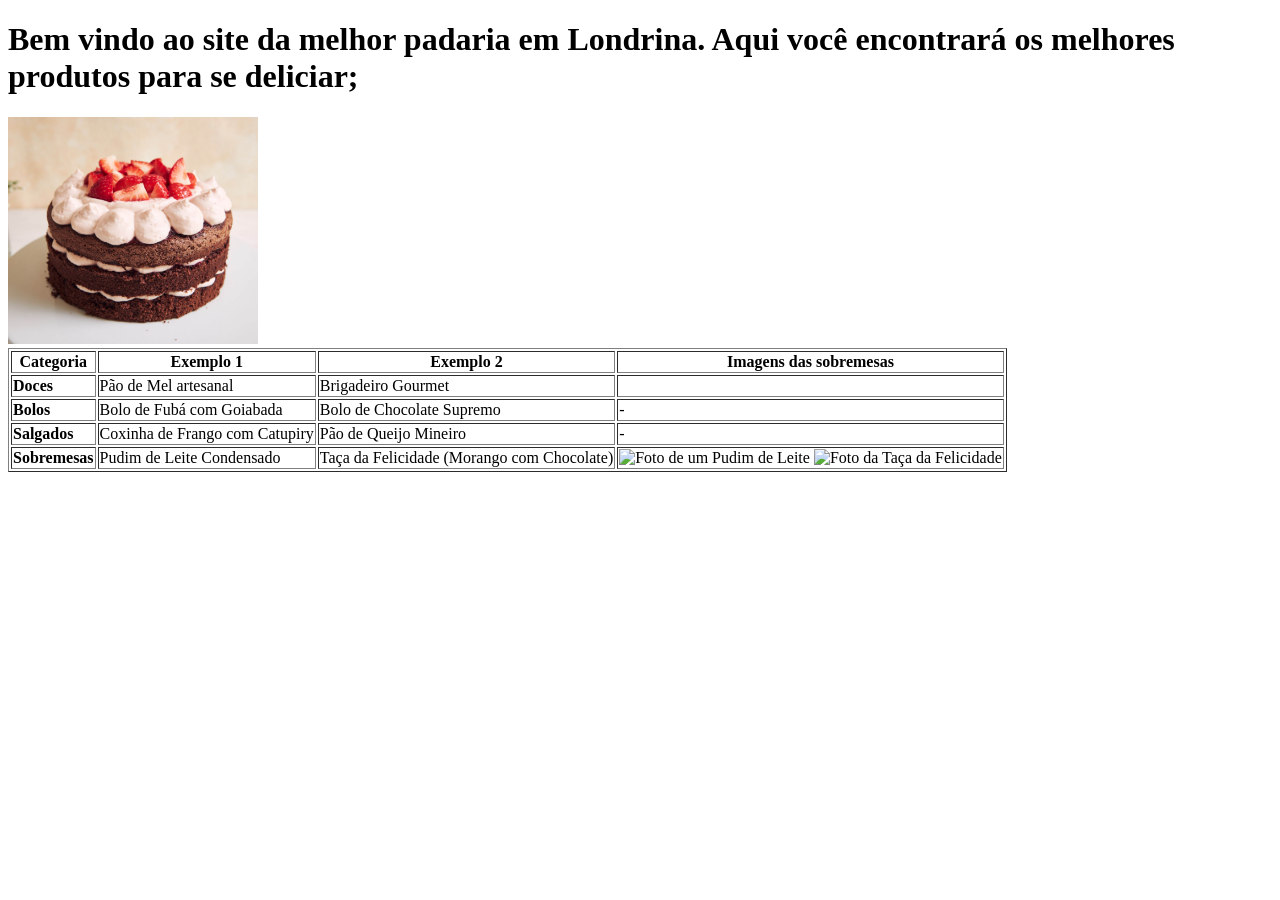
==== index.html @ a8a70957 "ok" ====
<!DOCTYPE html>
<html lang="pt-BR">
<head>
    <meta charset="UTF-8">
    <title>Padaria Star</title>
</head>
<body>

    <h1>Bem vindo ao site da melhor padaria em Londrina. Aqui você encontrará os melhores produtos para se deliciar;</h1>

    <table border="1">
        <thead>
            <tr>
                <th>Categoria</th>
                <th>Exemplo 1</th>
                <th>Exemplo 2</th>
                <th>Imagens das sobremesas</th>
            </tr>
        </thead>
        <tbody>
            <tr>
                <td><strong>Doces</strong></td>
                <td>Pão de Mel artesanal</td>
                <td>Brigadeiro Gourmet</td>
                <td></td><img src="bolo.png" alt="Faça sua encomenda" width="250" ></td></td>
          </tr>
          <tr>
                <td><strong>Bolos</strong></td>
                <td>Bolo de Fubá com Goiabada</td>
                <td>Bolo de Chocolate Supremo</td>
                <td>-</td>
          </tr>
          <tr>
                <td><strong>Salgados</strong></td>
                <td>Coxinha de Frango com Catupiry</td>
                <td>Pão de Queijo Mineiro</td>
                <td>-</td>
          </tr>
          <tr>
                <td><strong>Sobremesas</strong></td>
                <td>Pudim de Leite Condensado</td>
                <td>Taça da Felicidade (Morango com Chocolate)</td>
                <td>
                    <img src="caminho-da-imagem-pudim.jpg" alt="Foto de um Pudim de Leite" width="100">
                    <img src="caminho-da-imagem-taca.jpg" alt="Foto da Taça da Felicidade" width="100">
                </td>
            </tr>
        </tbody>
    </table>

</body>
</html>
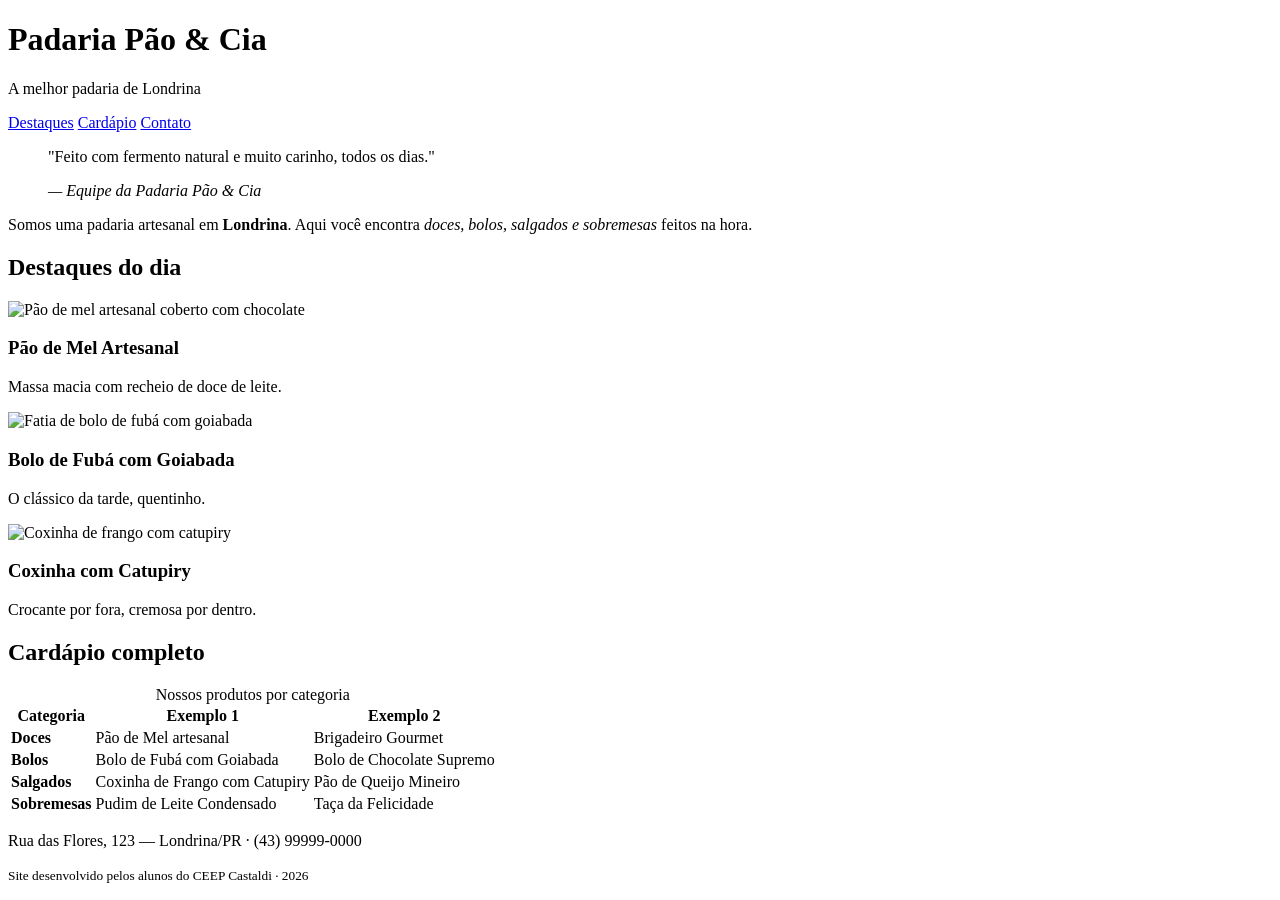
==== commit 50b4626c: "ok" ====
--- a/index.html
+++ b/index.html
@@ -2,51 +2,102 @@
 <html lang="pt-BR">
 <head>
     <meta charset="UTF-8">
-    <title>Padaria Star</title>
+    <meta name="viewport" content="width=device-width, initial-scale=1.0">
+    <title>Padaria em Londrina</title>
+    <link rel="stylesheet" href="style.css">
 </head>
 <body>
 
-    <h1>Bem vindo ao site da melhor padaria em Londrina. Aqui você encontrará os melhores produtos para se deliciar;</h1>
+    <!-- CABEÇALHO: identidade + menu de navegação -->
+    <header class="cabecalho">
+        <h1>Padaria Pão &amp; Cia</h1>
+        <p class="subtitulo">A melhor padaria de Londrina</p>
+        <nav class="menu">
+            <a href="#destaques">Destaques</a>
+            <a href="#cardapio">Cardápio</a>
+            <a href="#contato">Contato</a>
+        </nav>
+    </header>
 
-    <table border="1">
-        <thead>
-            <tr>
-                <th>Categoria</th>
-                <th>Exemplo 1</th>
-                <th>Exemplo 2</th>
-                <th>Imagens das sobremesas</th>
-            </tr>
-        </thead>
-        <tbody>
-            <tr>
-                <td><strong>Doces</strong></td>
-                <td>Pão de Mel artesanal</td>
-                <td>Brigadeiro Gourmet</td>
-                <td></td><img src="bolo.png" alt="Faça sua encomenda" width="250" ></td></td>
-          </tr>
-          <tr>
-                <td><strong>Bolos</strong></td>
-                <td>Bolo de Fubá com Goiabada</td>
-                <td>Bolo de Chocolate Supremo</td>
-                <td>-</td>
-          </tr>
-          <tr>
-                <td><strong>Salgados</strong></td>
-                <td>Coxinha de Frango com Catupiry</td>
-                <td>Pão de Queijo Mineiro</td>
-                <td>-</td>
-          </tr>
-          <tr>
-                <td><strong>Sobremesas</strong></td>
-                <td>Pudim de Leite Condensado</td>
-                <td>Taça da Felicidade (Morango com Chocolate)</td>
-                <td>
-                    <img src="caminho-da-imagem-pudim.jpg" alt="Foto de um Pudim de Leite" width="100">
-                    <img src="caminho-da-imagem-taca.jpg" alt="Foto da Taça da Felicidade" width="100">
-                </td>
-            </tr>
-        </tbody>
-    </table>
+    <main>
+
+        <!-- APRESENTAÇÃO: tags de autoria (blockquote, cite, strong, em) -->
+        <section class="intro">
+            <blockquote>
+                <p>"Feito com fermento natural e muito carinho, todos os dias."</p>
+                <cite>— Equipe da Padaria Pão &amp; Cia</cite>
+            </blockquote>
+            <p>Somos uma padaria artesanal em <strong>Londrina</strong>. Aqui você encontra
+               <em>doces, bolos, salgados e sobremesas</em> feitos na hora.</p>
+        </section>
+
+        <!-- DESTAQUES: cards em Flexbox -->
+        <section id="destaques" class="destaques">
+            <h2>Destaques do dia</h2>
+            <div class="cards">
+                <article class="card">
+                    <!-- Troque a URL abaixo pelo caminho da sua foto: src="img/pao-de-mel.jpg" -->
+                    <img src="https://placehold.co/300x200?text=Pao+de+Mel" alt="Pão de mel artesanal coberto com chocolate">
+                    <h3>Pão de Mel Artesanal</h3>
+                    <p>Massa macia com recheio de doce de leite.</p>
+                </article>
+                <article class="card">
+                    <img src="https://placehold.co/300x200?text=Bolo+de+Fuba" alt="Fatia de bolo de fubá com goiabada">
+                    <h3>Bolo de Fubá com Goiabada</h3>
+                    <p>O clássico da tarde, quentinho.</p>
+                </article>
+                <article class="card">
+                    <img src="https://placehold.co/300x200?text=Coxinha" alt="Coxinha de frango com catupiry">
+                    <h3>Coxinha com Catupiry</h3>
+                    <p>Crocante por fora, cremosa por dentro.</p>
+                </article>
+            </div>
+        </section>
+
+        <!-- CARDÁPIO: a tabela original, agora semântica e estilizada -->
+        <section id="cardapio" class="cardapio">
+            <h2>Cardápio completo</h2>
+            <table class="tabela-cardapio">
+                <caption>Nossos produtos por categoria</caption>
+                <thead>
+                    <tr>
+                        <th scope="col">Categoria</th>
+                        <th scope="col">Exemplo 1</th>
+                        <th scope="col">Exemplo 2</th>
+                    </tr>
+                </thead>
+                <tbody>
+                    <tr>
+                        <td><strong>Doces</strong></td>
+                        <td>Pão de Mel artesanal</td>
+                        <td>Brigadeiro Gourmet</td>
+                    </tr>
+                    <tr>
+                        <td><strong>Bolos</strong></td>
+                        <td>Bolo de Fubá com Goiabada</td>
+                        <td>Bolo de Chocolate Supremo</td>
+                    </tr>
+                    <tr>
+                        <td><strong>Salgados</strong></td>
+                        <td>Coxinha de Frango com Catupiry</td>
+                        <td>Pão de Queijo Mineiro</td>
+                    </tr>
+                    <tr>
+                        <td><strong>Sobremesas</strong></td>
+                        <td>Pudim de Leite Condensado</td>
+                        <td>Taça da Felicidade</td>
+                    </tr>
+                </tbody>
+            </table>
+        </section>
+
+    </main>
+
+    <!-- RODAPÉ -->
+    <footer id="contato" class="rodape">
+        <p>Rua das Flores, 123 — Londrina/PR · (43) 99999-0000</p>
+        <p><small>Site desenvolvido pelos alunos do CEEP Castaldi · 2026</small></p>
+    </footer>
 
 </body>
-</html>+</html>
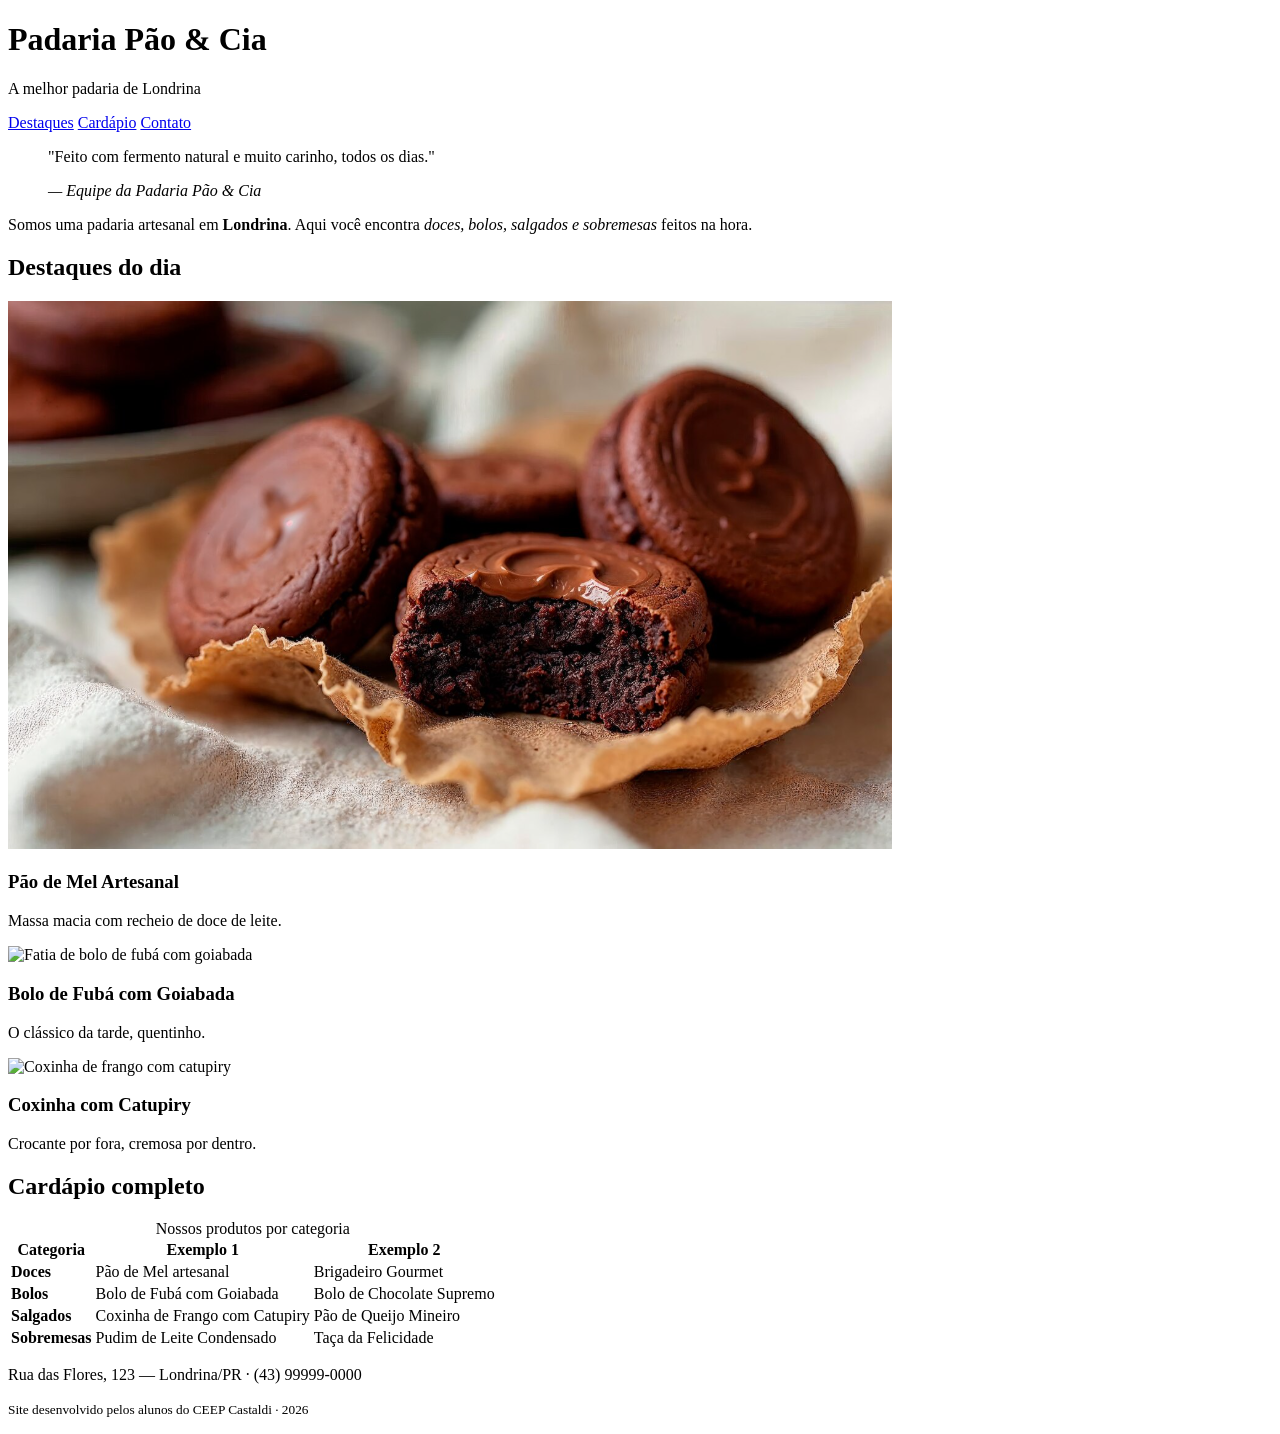
==== commit 66f7f424: "ok" ====
--- a/index.html
+++ b/index.html
@@ -37,7 +37,7 @@
             <div class="cards">
                 <article class="card">
                     <!-- Troque a URL abaixo pelo caminho da sua foto: src="img/pao-de-mel.jpg" -->
-                    <img src="https://placehold.co/300x200?text=Pao+de+Mel" alt="Pão de mel artesanal coberto com chocolate">
+                    <img src="pãodemel.png" alt="Pão de mel artesanal coberto com chocolate">
                     <h3>Pão de Mel Artesanal</h3>
                     <p>Massa macia com recheio de doce de leite.</p>
                 </article>
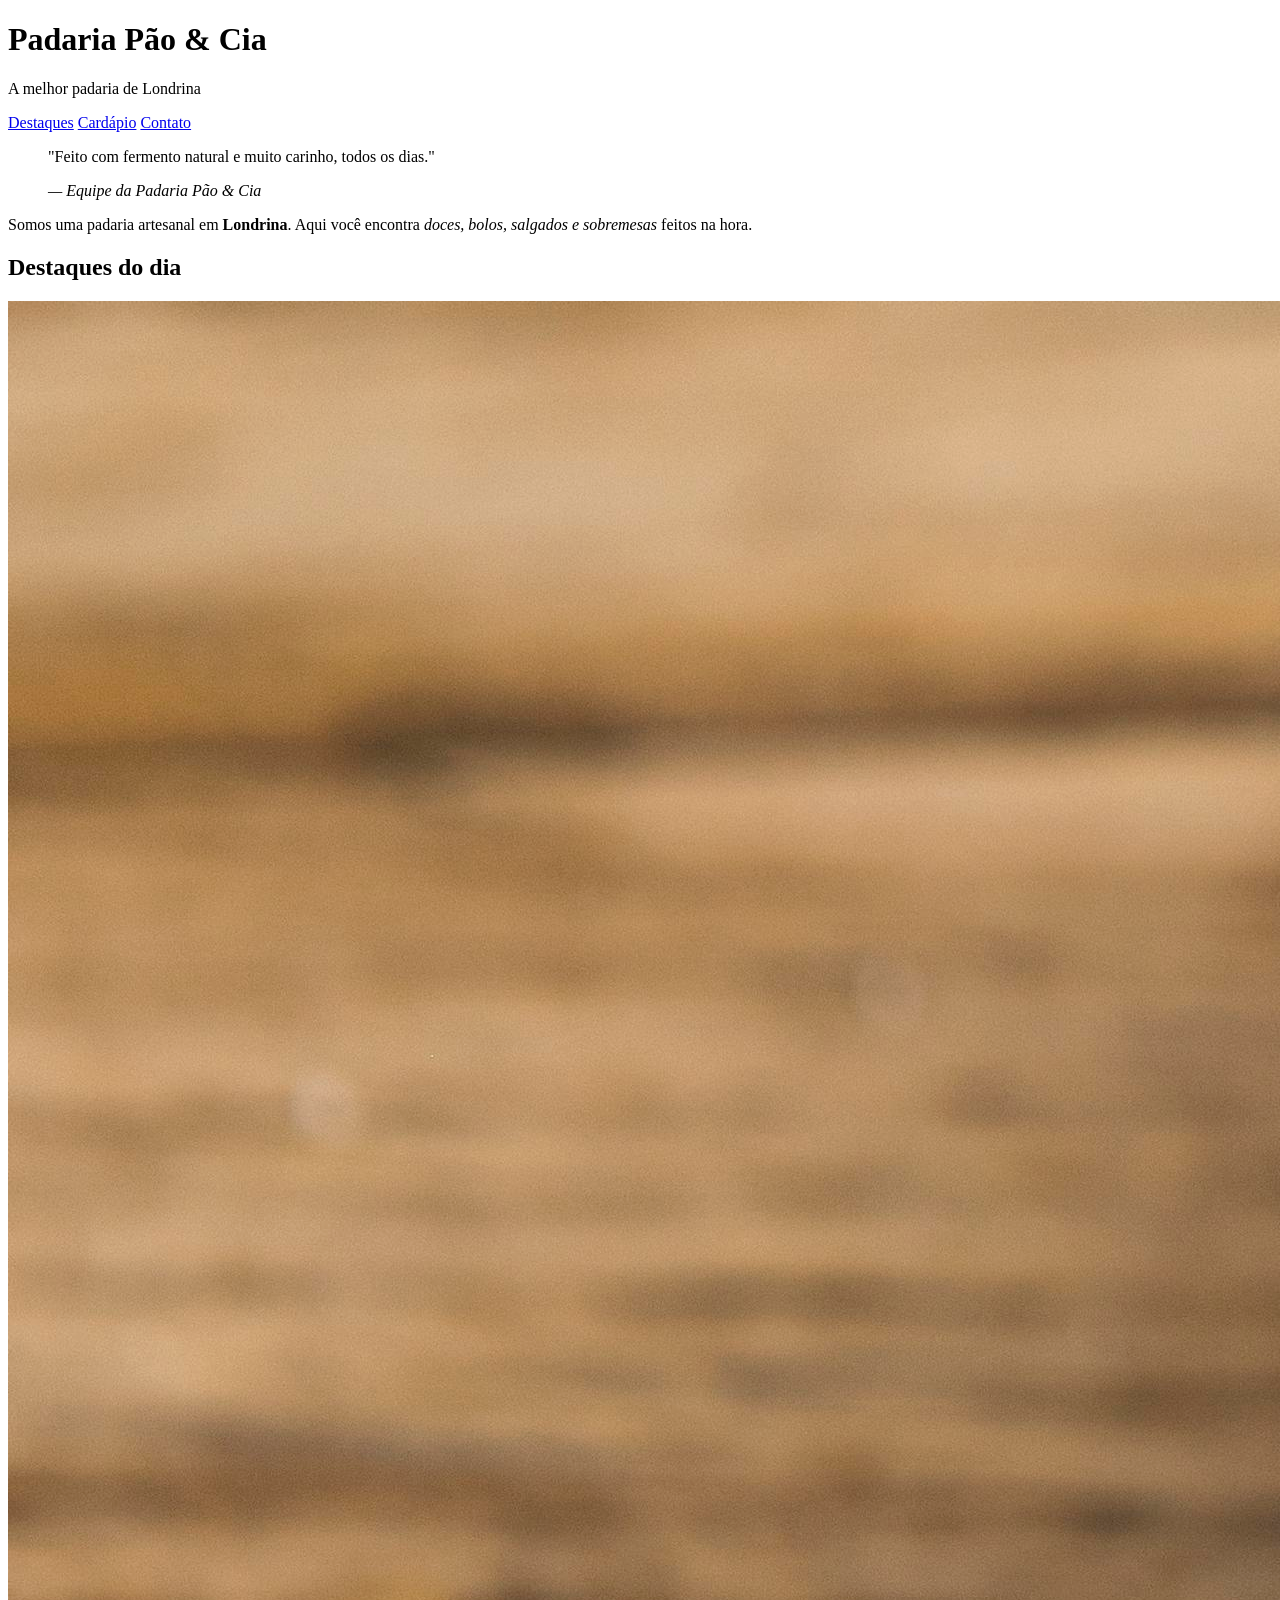
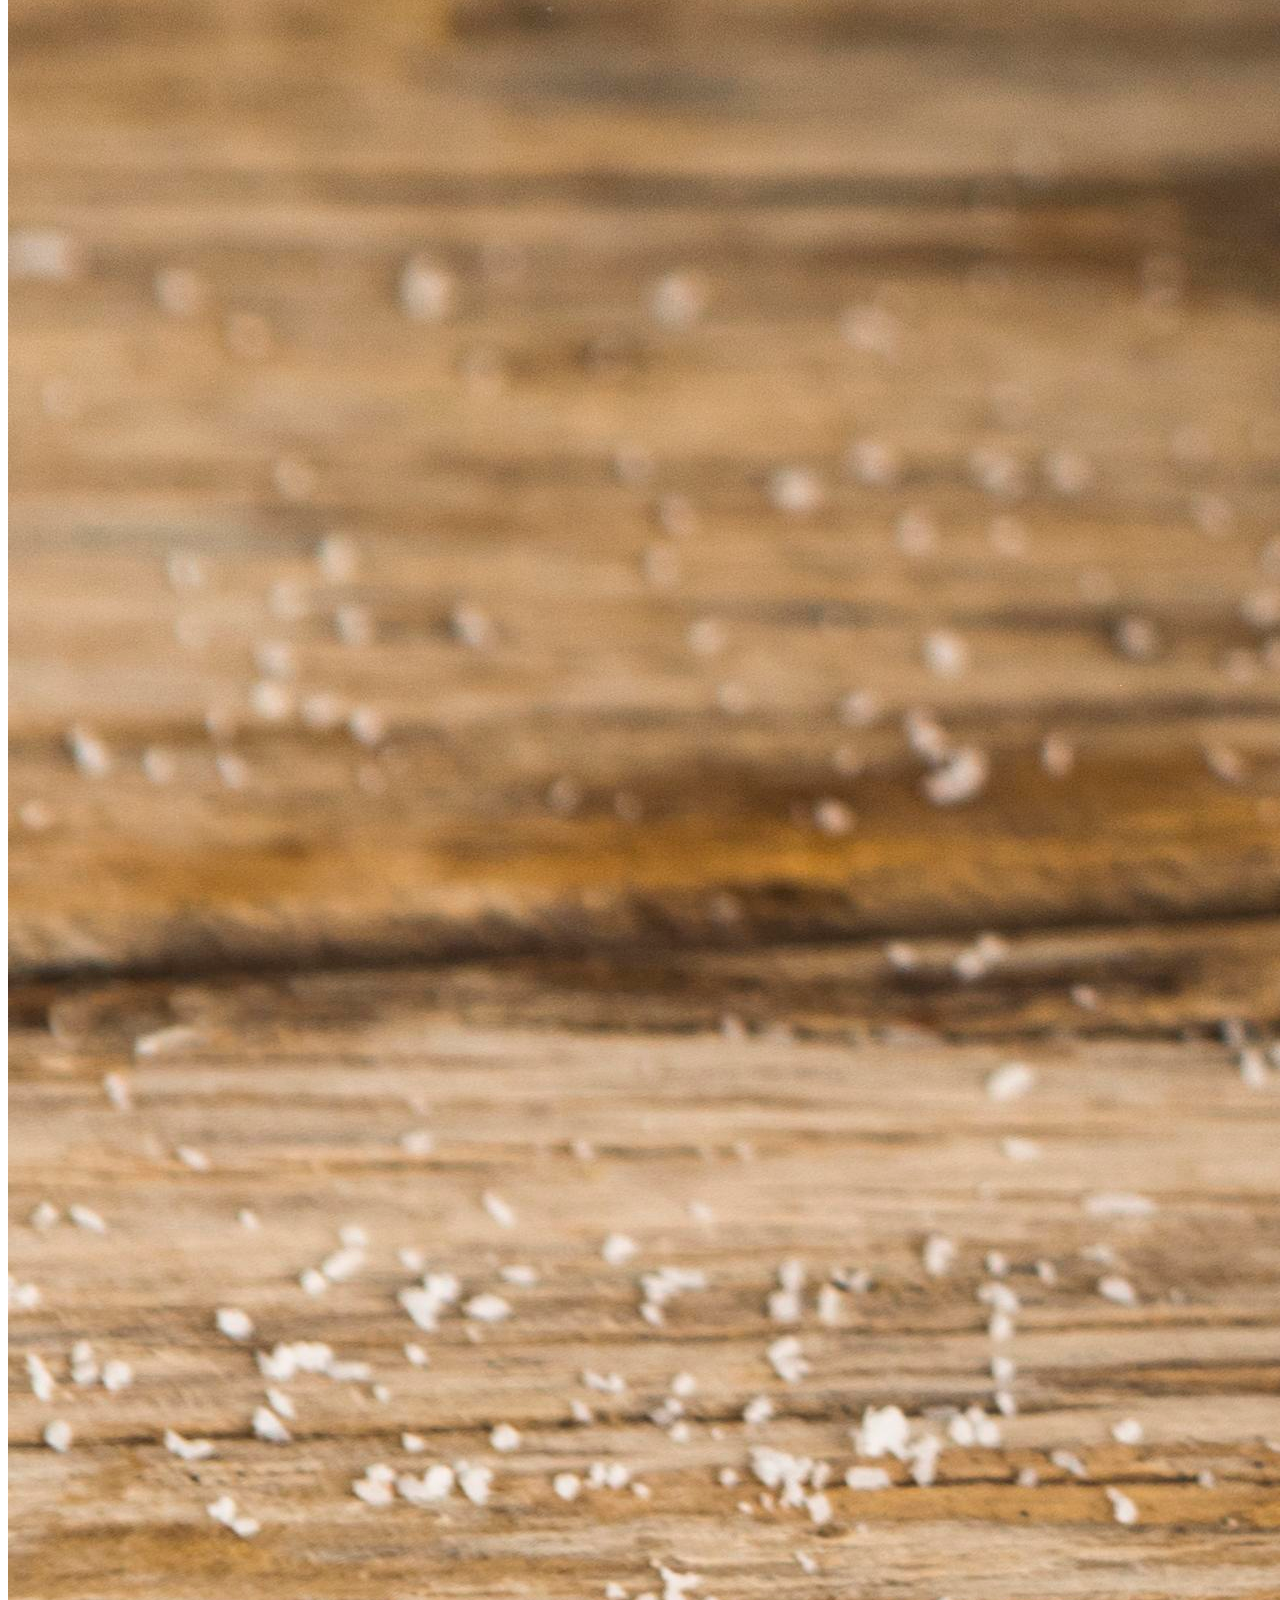
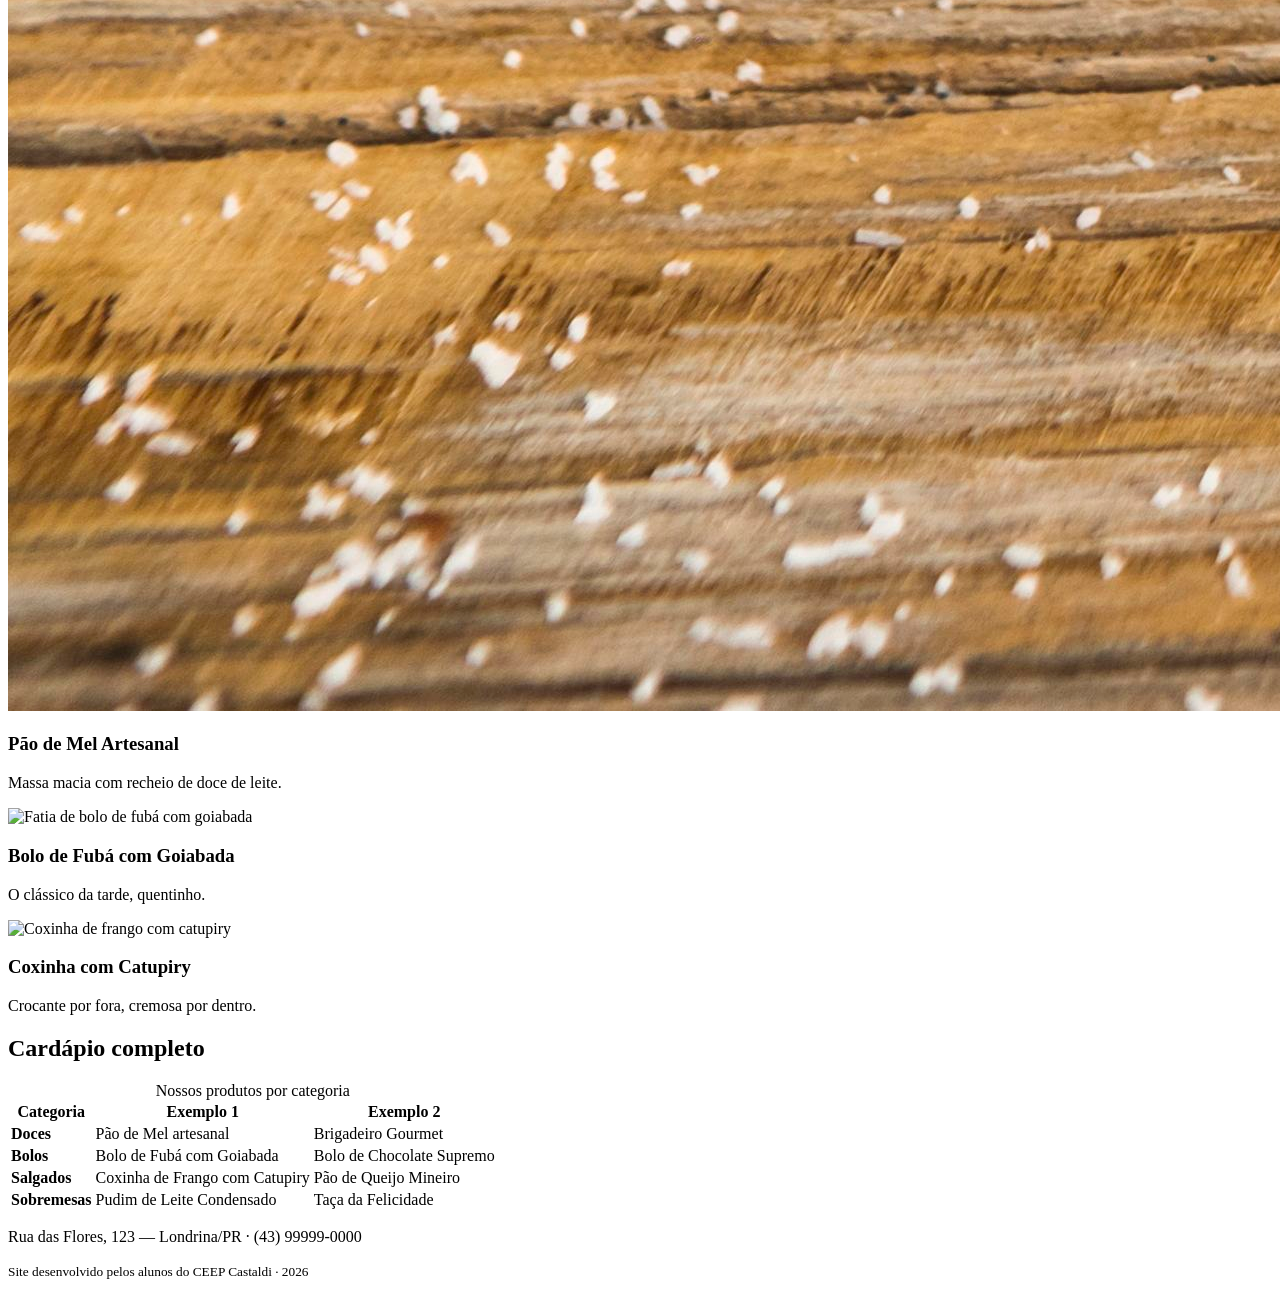
==== commit 893d1ee7: "ok" ====
--- a/index.html
+++ b/index.html
@@ -37,7 +37,7 @@
             <div class="cards">
                 <article class="card">
                     <!-- Troque a URL abaixo pelo caminho da sua foto: src="img/pao-de-mel.jpg" -->
-                    <img src="pãodemel.png" alt="Pão de mel artesanal coberto com chocolate">
+                    <img src="paodemel.png" alt="Pão de mel artesanal coberto com chocolate">
                     <h3>Pão de Mel Artesanal</h3>
                     <p>Massa macia com recheio de doce de leite.</p>
                 </article>
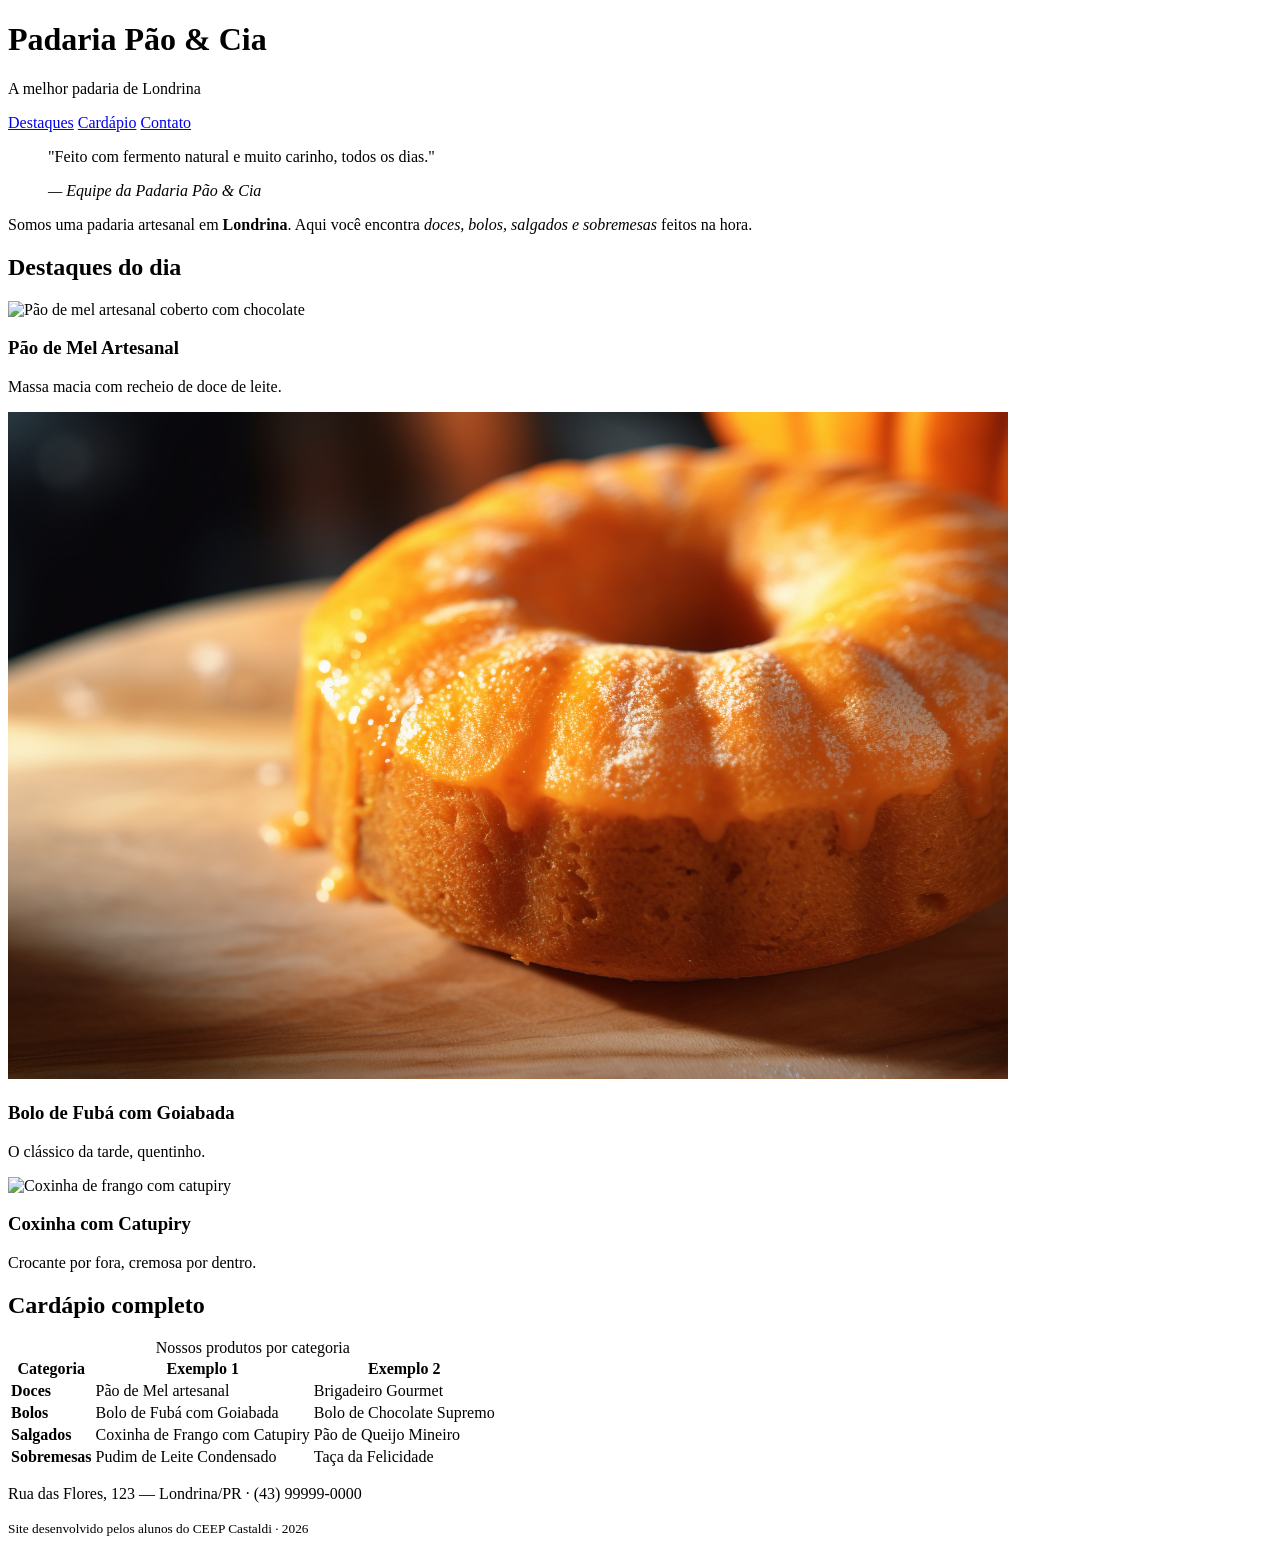
==== commit 9b608fdd: "ok" ====
--- a/index.html
+++ b/index.html
@@ -42,7 +42,7 @@
                     <p>Massa macia com recheio de doce de leite.</p>
                 </article>
                 <article class="card">
-                    <img src="https://placehold.co/300x200?text=Bolo+de+Fuba" alt="Fatia de bolo de fubá com goiabada">
+                    <img src="bolodefuba.png" alt="Fatia de bolo de fubá com goiabada">
                     <h3>Bolo de Fubá com Goiabada</h3>
                     <p>O clássico da tarde, quentinho.</p>
                 </article>
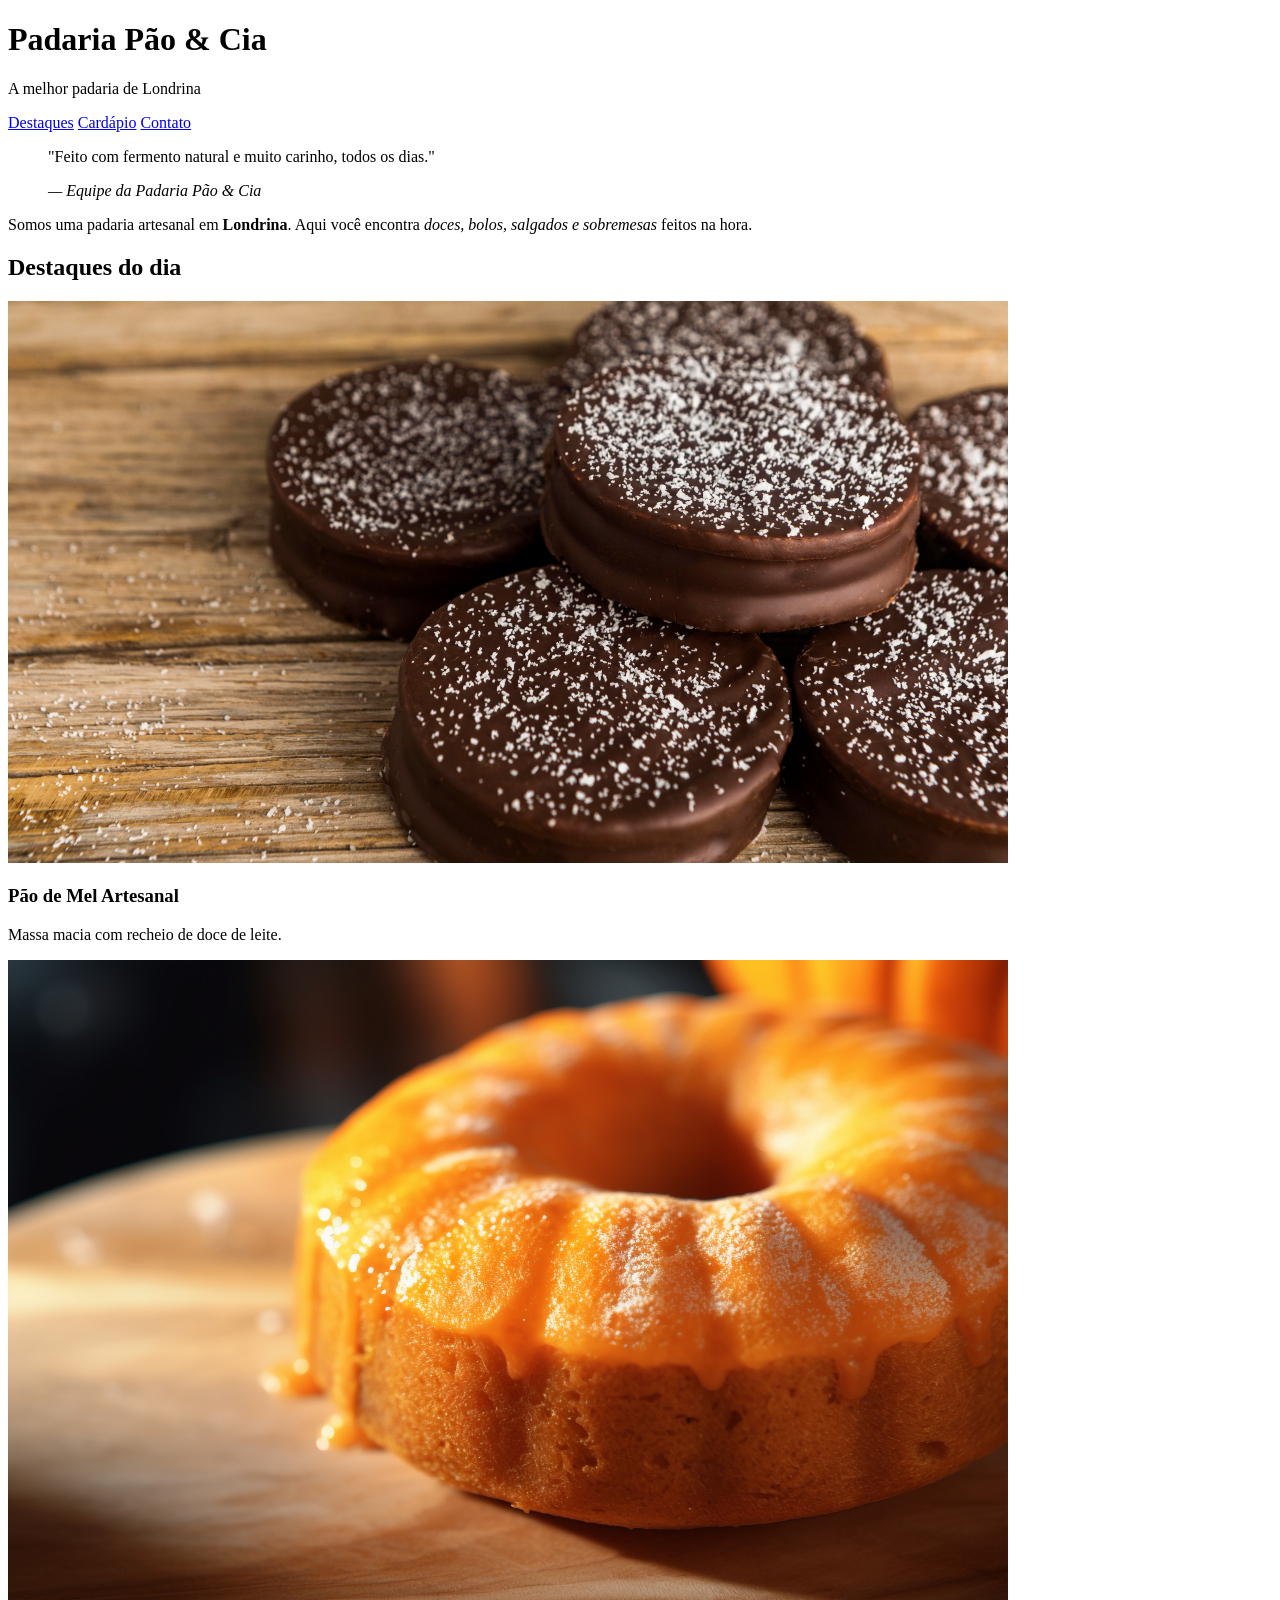
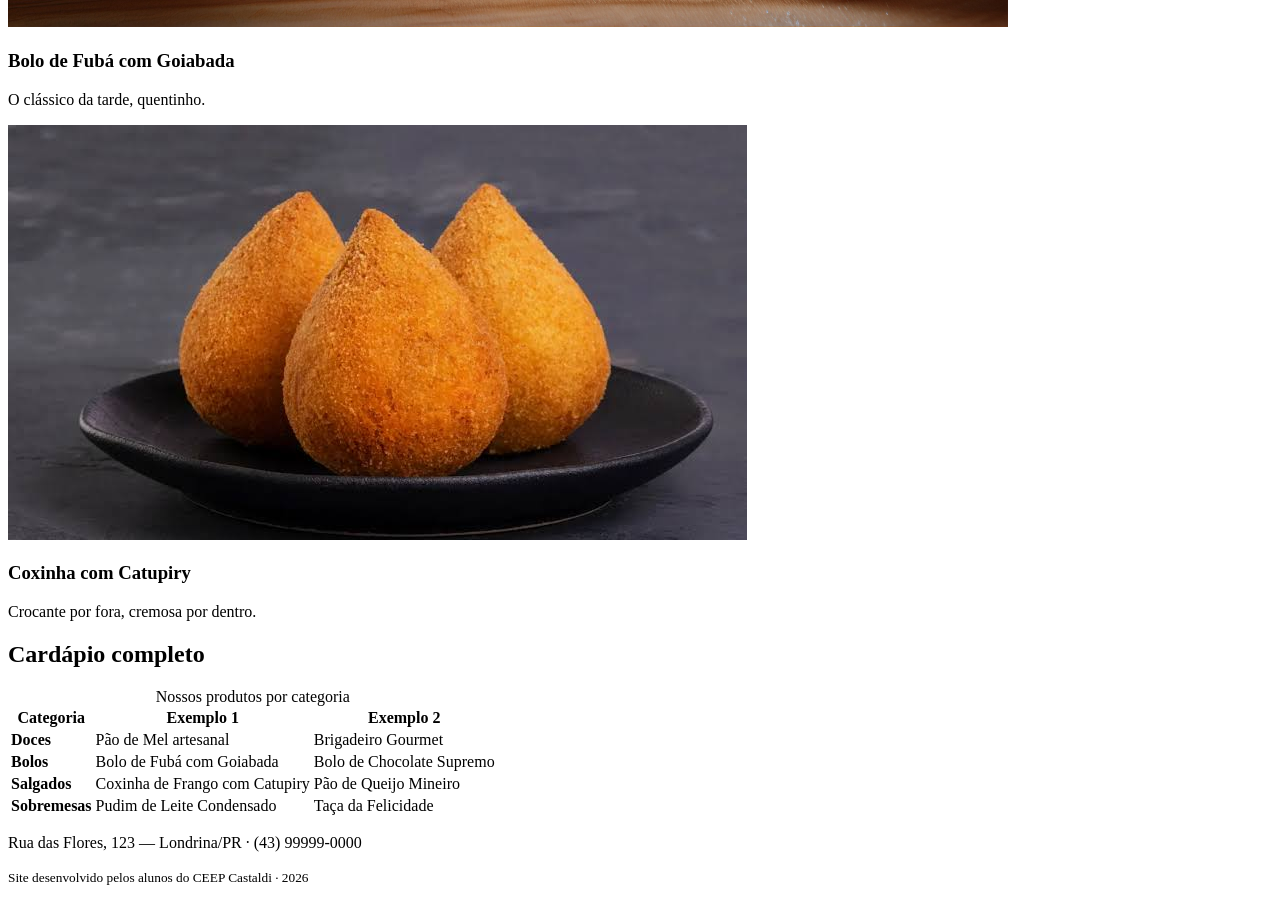
==== commit 285d5650: "ok" ====
--- a/index.html
+++ b/index.html
@@ -47,7 +47,7 @@
                     <p>O clássico da tarde, quentinho.</p>
                 </article>
                 <article class="card">
-                    <img src="https://placehold.co/300x200?text=Coxinha" alt="Coxinha de frango com catupiry">
+                    <img src="coxinha.png" alt="Coxinha de frango com catupiry">
                     <h3>Coxinha com Catupiry</h3>
                     <p>Crocante por fora, cremosa por dentro.</p>
                 </article>
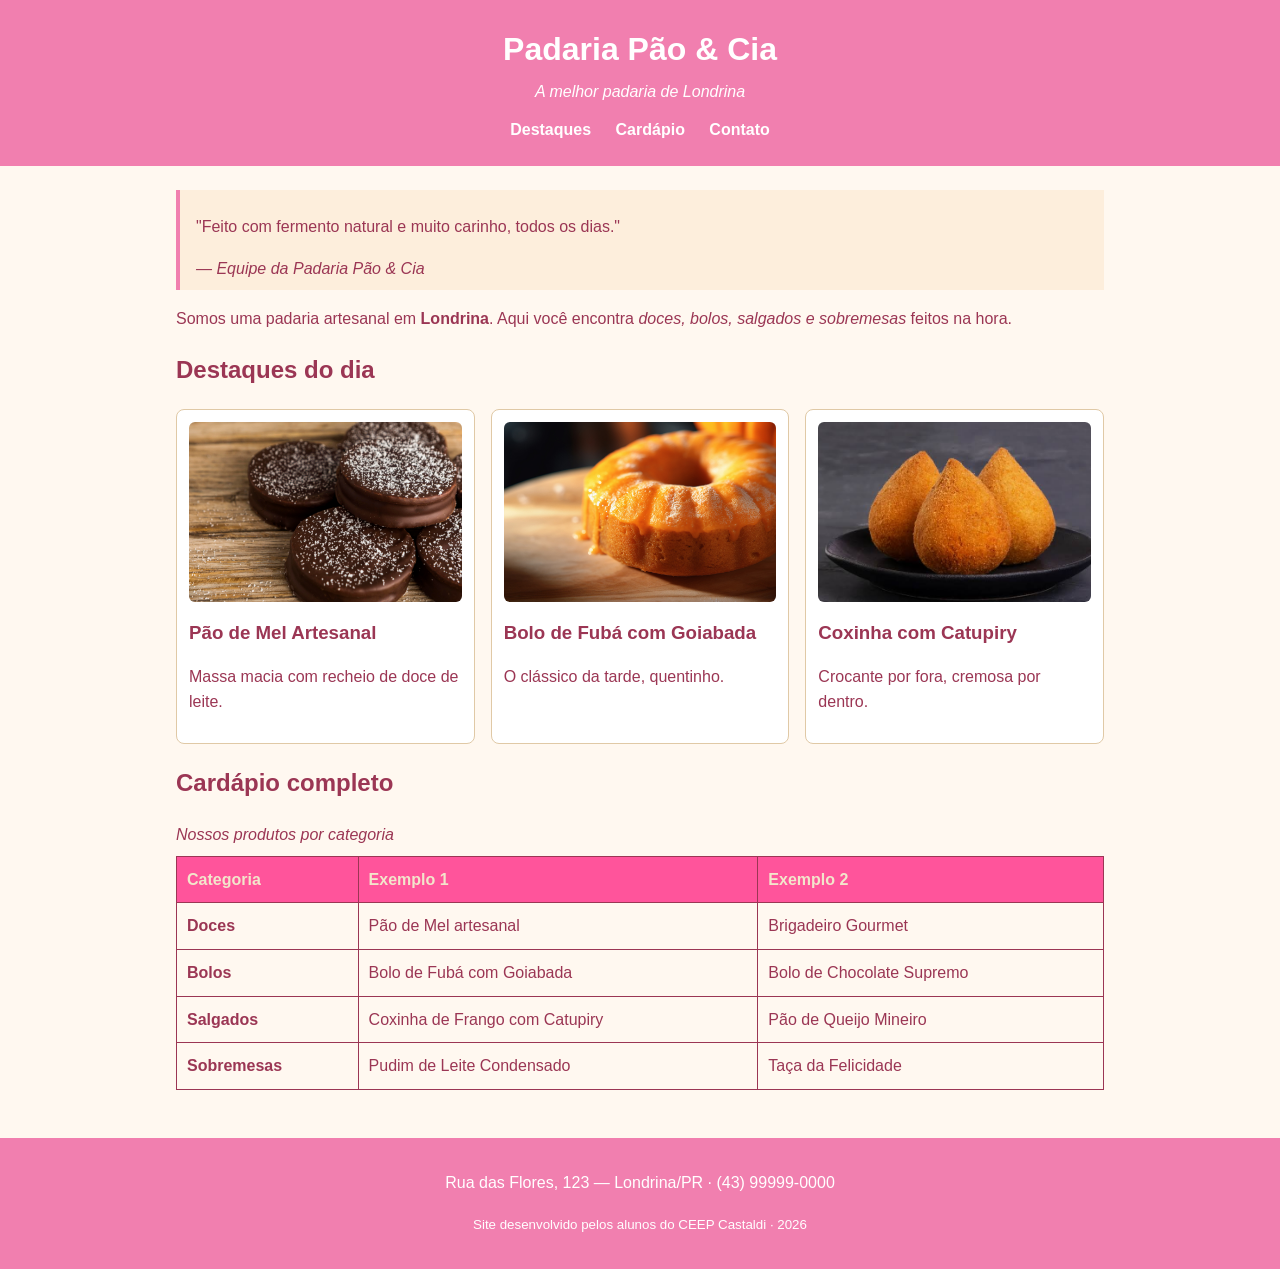
==== commit 74ef68b4: "ok" ====
--- a/index.html
+++ b/index.html
@@ -14,7 +14,7 @@
         <p class="subtitulo">A melhor padaria de Londrina</p>
         <nav class="menu">
             <a href="#destaques">Destaques</a>
-            <a href="#cardapio">Cardápio</a>
+            <a href="cardapio.html">Cardápio</a>
             <a href="#contato">Contato</a>
         </nav>
     </header>
--- a/style.css
+++ b/style.css
@@ -0,0 +1,119 @@
+/* =========================================================
+   PADARIA PÃO & CIA — CSS do Encontro 1
+   Paleta com contraste aprovado no padrão WCAG AA
+   ========================================================= */
+
+/* box-sizing: a largura já inclui padding e borda (Box Model) */
+* {
+    box-sizing: border-box;
+}
+
+body {
+    font-family: Arial, Helvetica, sans-serif;
+    line-height: 1.6;
+    margin: 0;
+    color: #9b3654;  /* marrom escuro (texto) */
+    background-color: #FFF8F0;  /* creme (fundo) */
+}
+
+/* ===== Cabeçalho ===== */
+.cabecalho {
+    background-color: #f17faf;  /* âmbar escuro — texto branco tem contraste AA */
+    color: #FFFFFF;
+    text-align: center;
+    padding: 24px 16px;
+}
+
+.cabecalho h1 {
+    margin: 0;
+}
+
+.subtitulo {
+    margin: 4px 0 12px;
+    font-style: italic;
+}
+
+.menu a {
+    color: #FFFFFF;
+    text-decoration: none;
+    margin: 0 10px;
+    font-weight: bold;
+}
+
+.menu a:hover {
+    text-decoration: underline;
+}
+
+/* ===== Área central ===== */
+main {
+    max-width: 960px;
+    margin: 0 auto;    /* centraliza a página */
+    padding: 24px 16px;
+}
+
+blockquote {
+    border-left: 4px solid #f17faf;
+    margin: 0 0 16px;
+    padding: 8px 16px;
+    background-color: #FDEEDC;
+}
+
+/* ===== Cards de destaque (Flexbox) ===== */
+.cards {
+    display: flex;         /* coloca os cards lado a lado */
+    flex-wrap: wrap;       /* quebra a linha em telas menores */
+    gap: 16px;             /* espaço entre os cards */
+}
+
+.card {
+    flex: 1 1 250px;       /* cresce, encolhe, largura base 250px */
+    border: 1px solid #E0C9A6;
+    border-radius: 8px;
+    padding: 12px;
+    background-color: #FFFFFF;
+}
+
+.card img {
+    width: 100%;
+    height: 180px;
+    object-fit: cover;     /* recorta a imagem sem deformar */
+    border-radius: 6px;
+}
+
+.card h3 {
+    margin: 8px 0 4px;
+}
+
+/* ===== Tabela do cardápio ===== */
+.tabela-cardapio {
+    width: 100%;
+    border-collapse: collapse;   /* junta as bordas das células */
+    margin-top: 8px;
+}
+
+.tabela-cardapio caption {
+    text-align: left;
+    font-style: italic;
+    margin-bottom: 8px;
+}
+
+.tabela-cardapio th,
+.tabela-cardapio td {
+    border: 1px solid #9b3654;
+    padding: 10px;
+    text-align: left;
+}
+
+.tabela-cardapio thead {
+    background-color: #ff549b;
+    color: #f3e5cb;
+}
+
+/* ===== Rodapé ===== */
+.rodape {
+    background-color: #f17faf;
+    color: #FFFFFF;
+    text-align: center;
+    padding: 16px;
+    margin-top: 24px;
+}
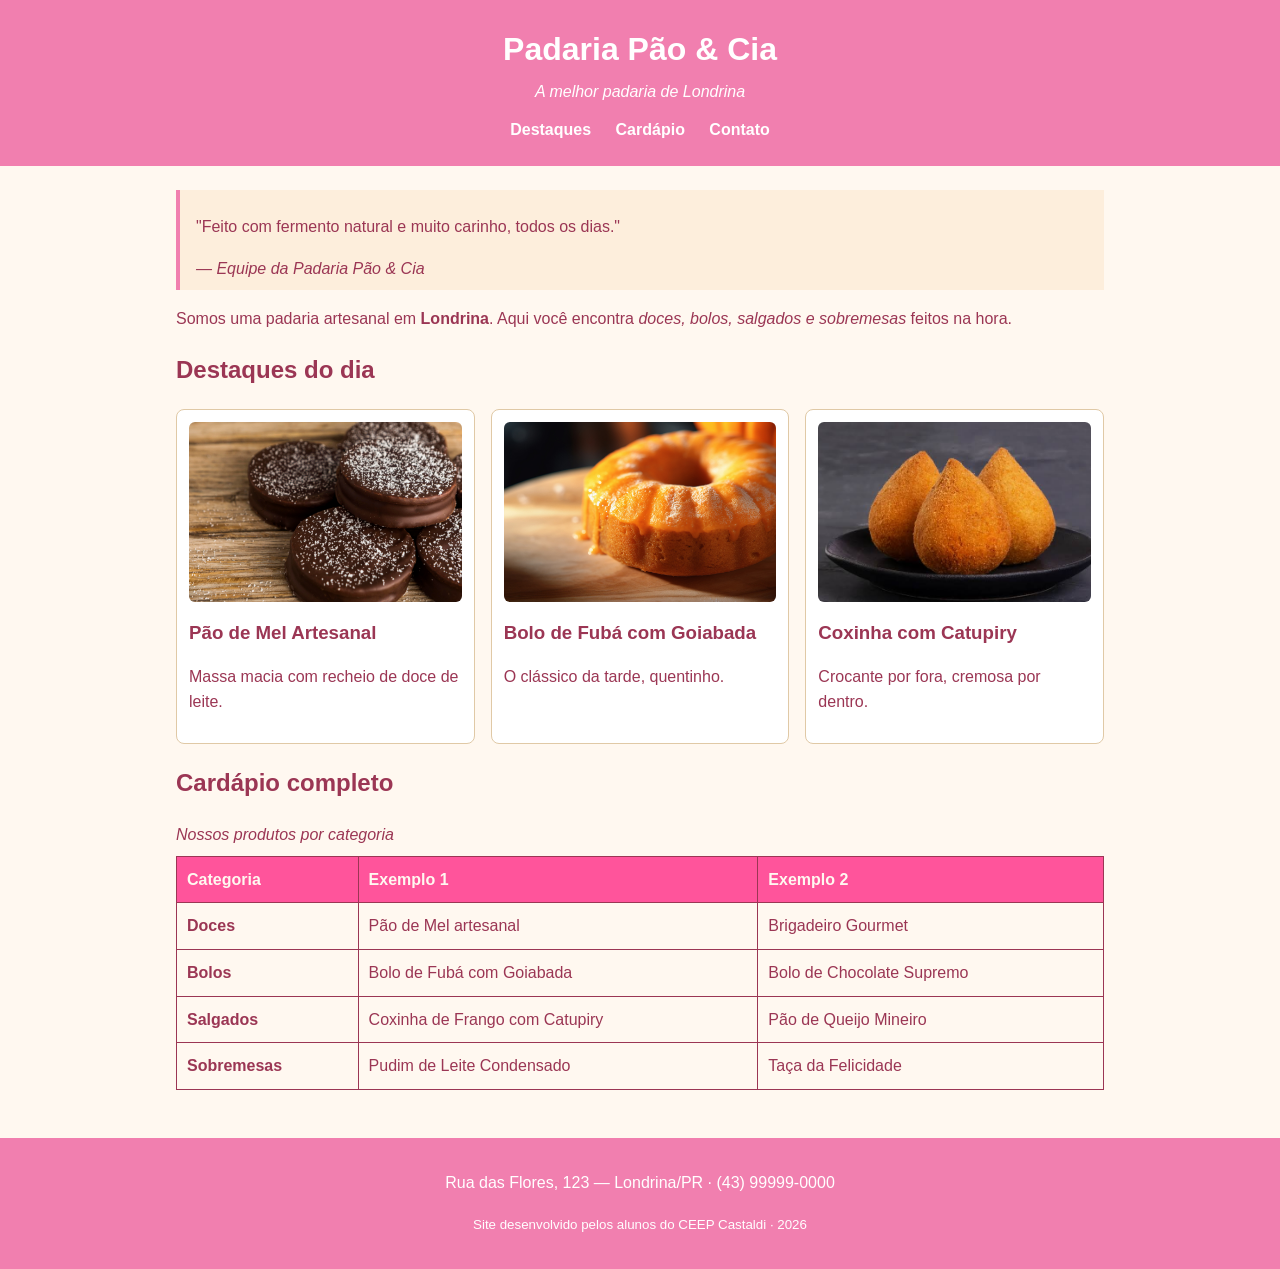
==== commit 2d715104: "ok" ====
--- a/index.html
+++ b/index.html
@@ -13,7 +13,7 @@
         <h1>Padaria Pão &amp; Cia</h1>
         <p class="subtitulo">A melhor padaria de Londrina</p>
         <nav class="menu">
-            <a href="#destaques">Destaques</a>
+            <a href="destaques.html">Destaques</a>
             <a href="cardapio.html">Cardápio</a>
             <a href="#contato">Contato</a>
         </nav>
--- a/style.css
+++ b/style.css
@@ -106,7 +106,7 @@
 
 .tabela-cardapio thead {
     background-color: #ff549b;
-    color: #f3e5cb;
+    color: #FFF8F0;
 }
 
 /* ===== Rodapé ===== */
